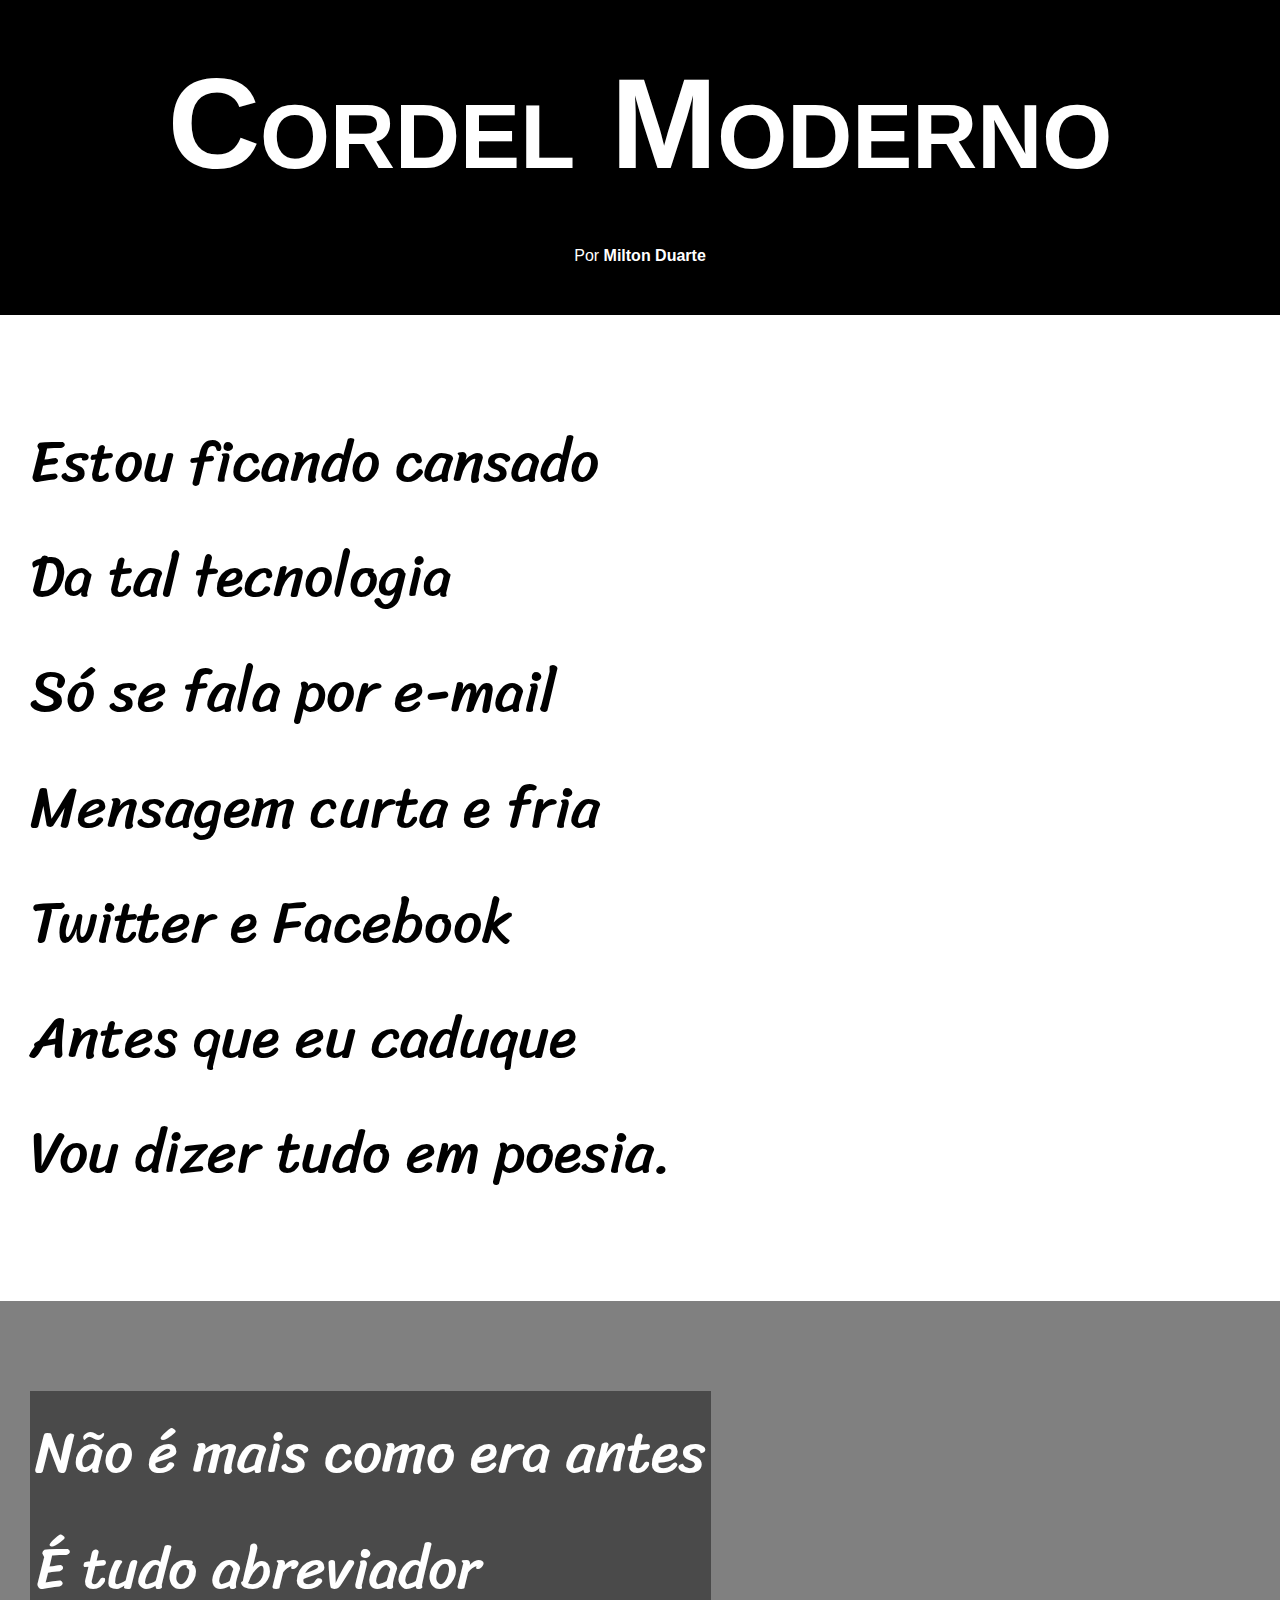
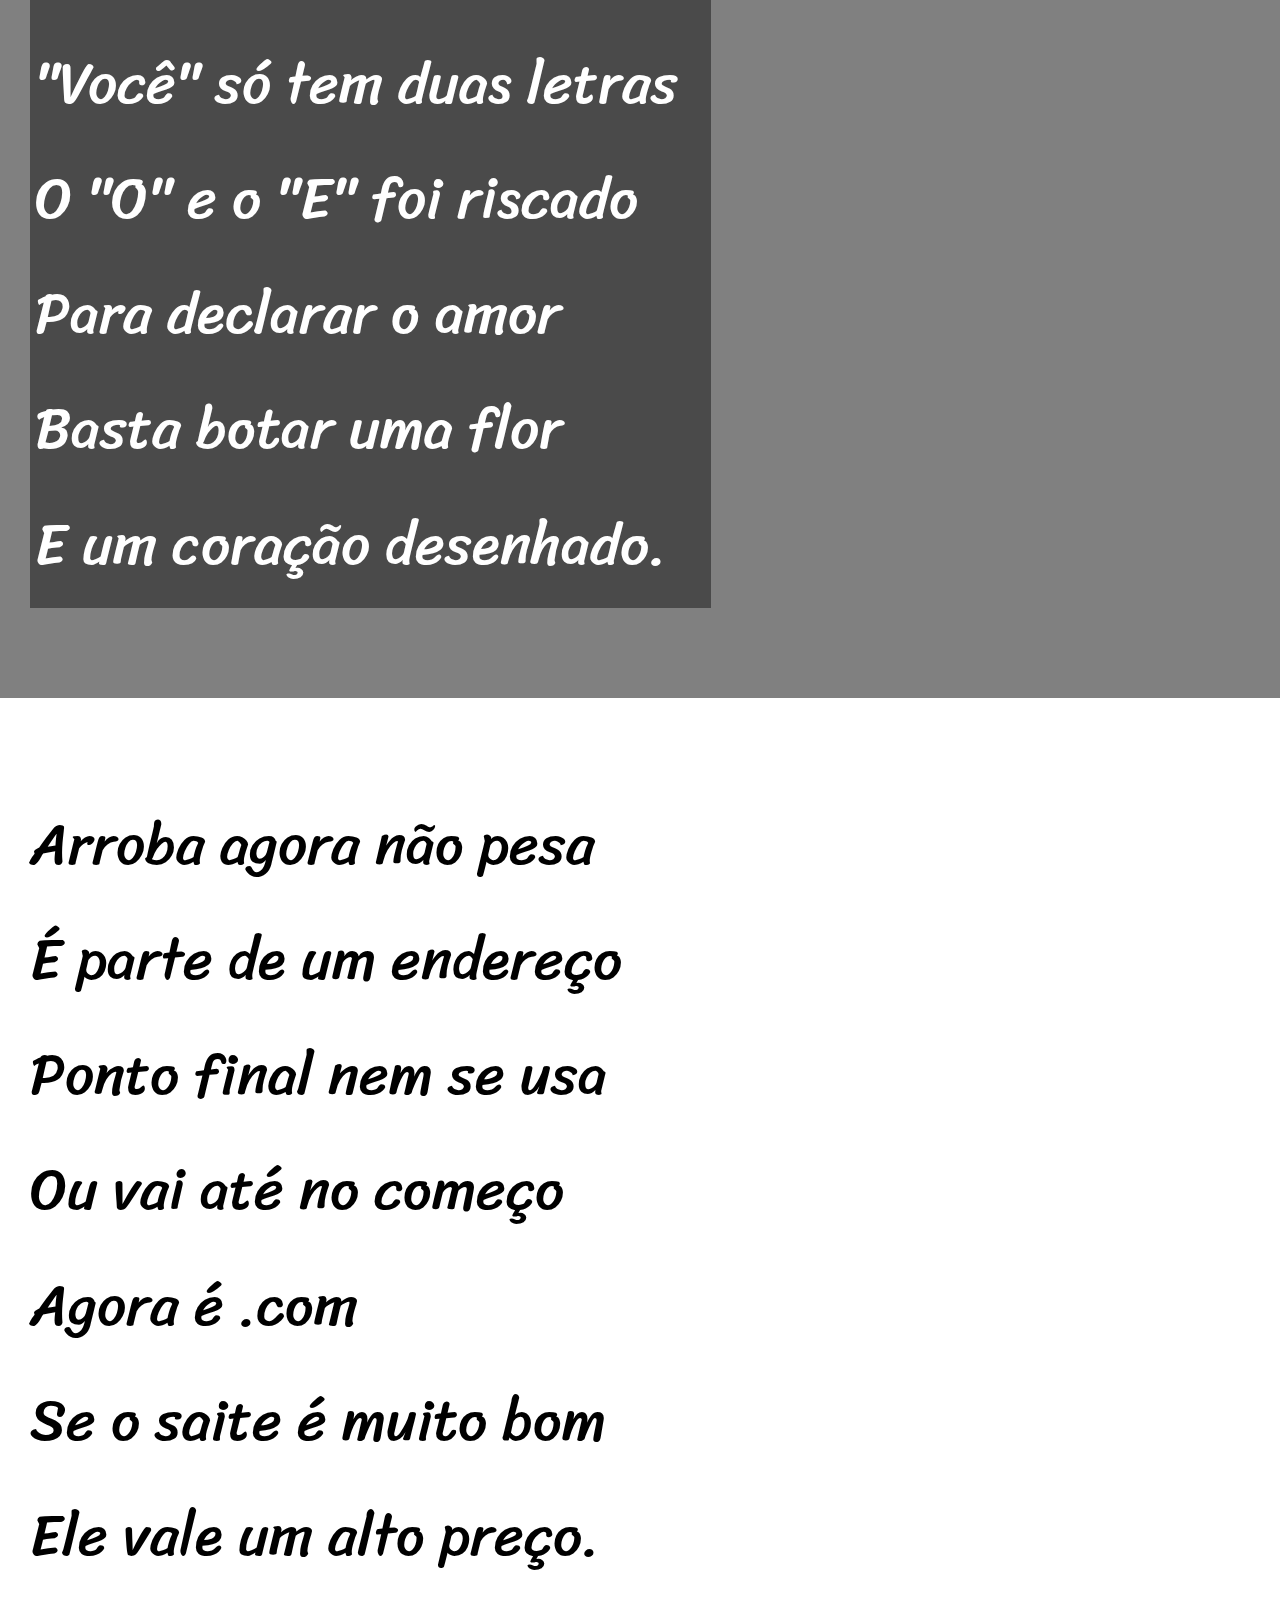
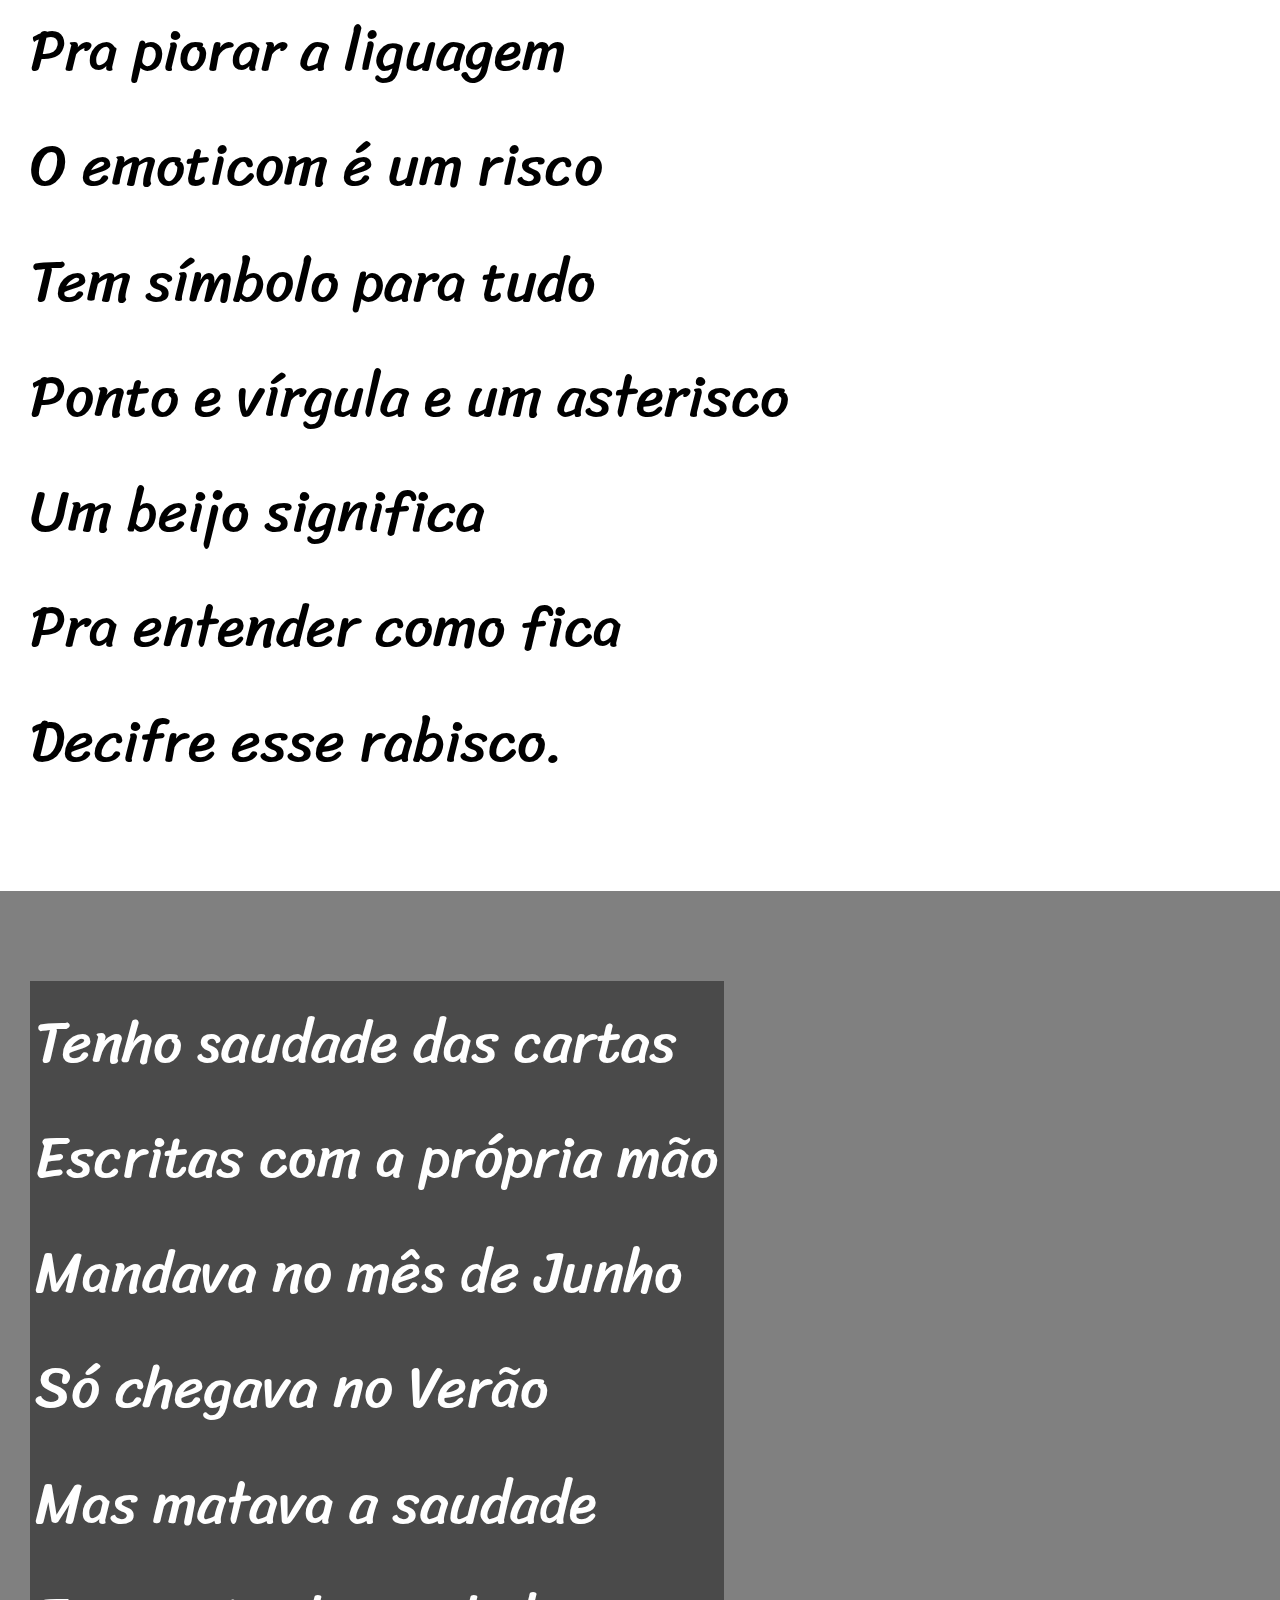
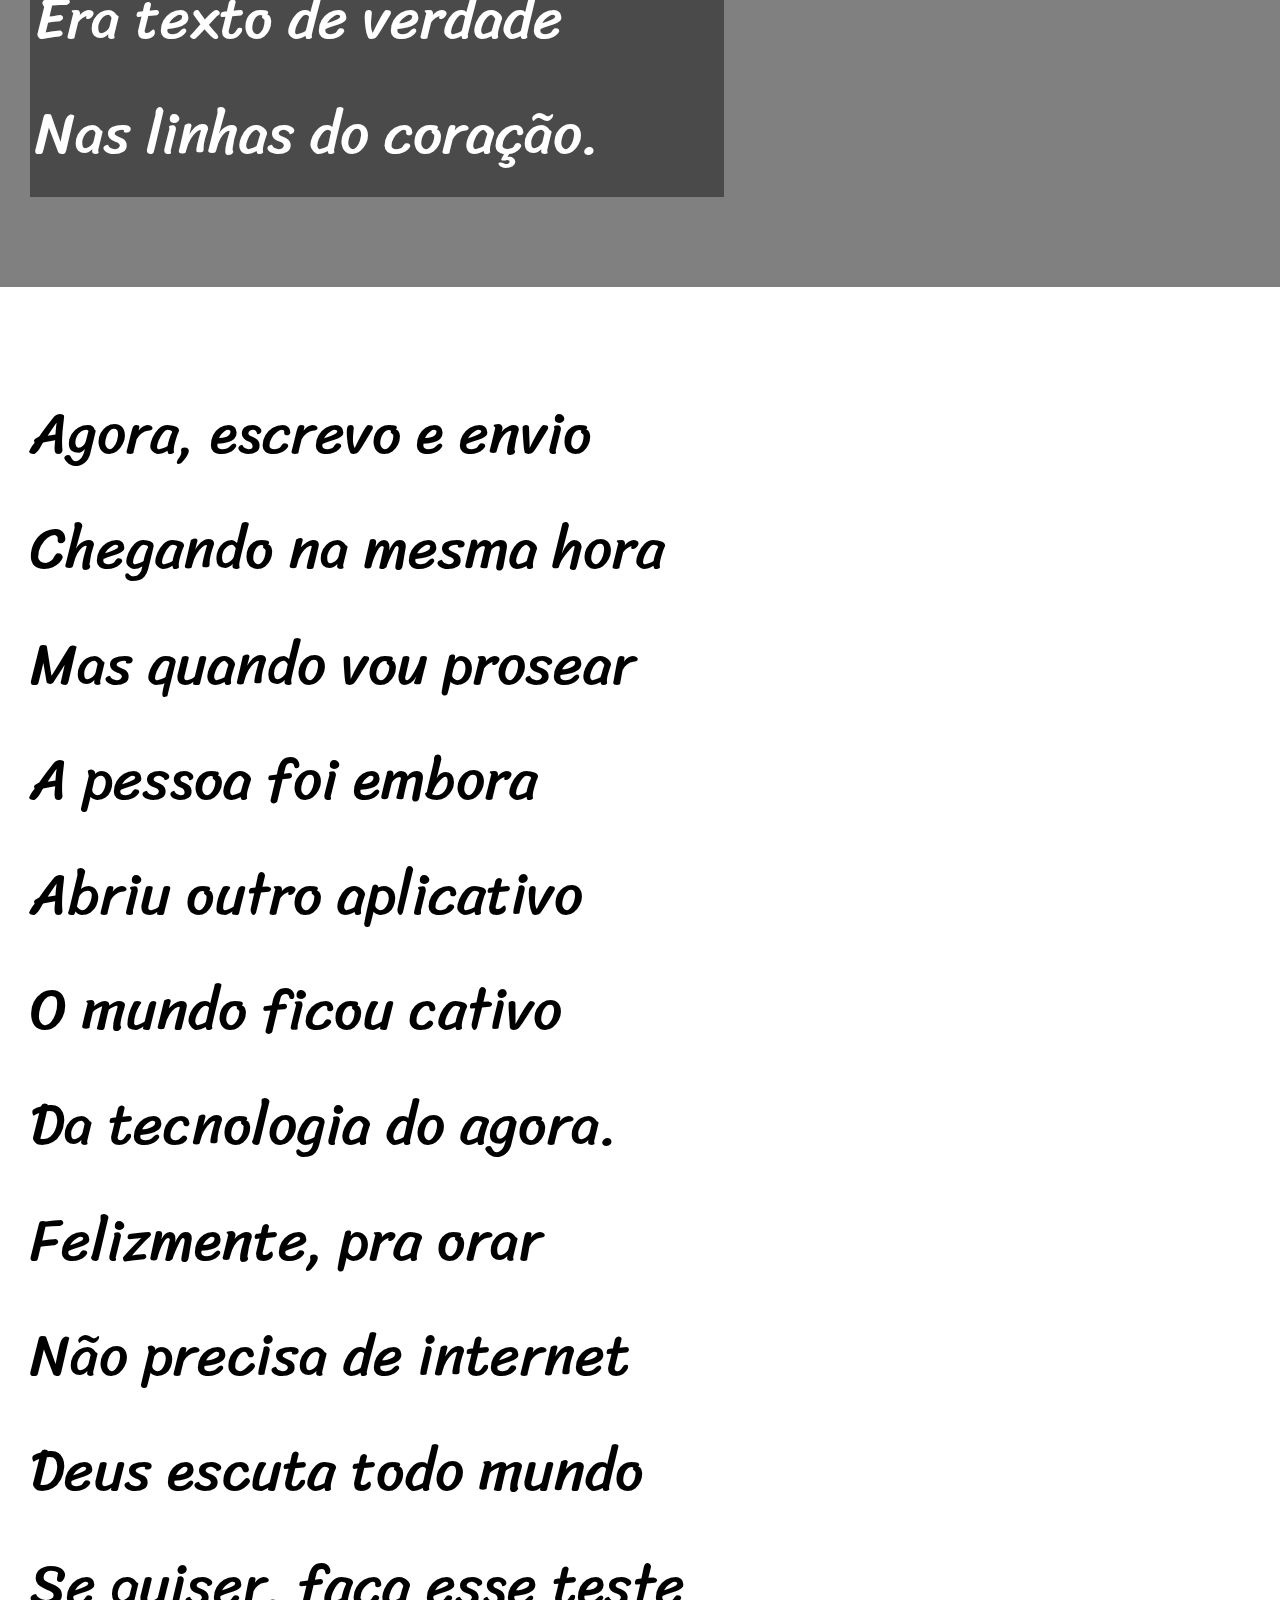
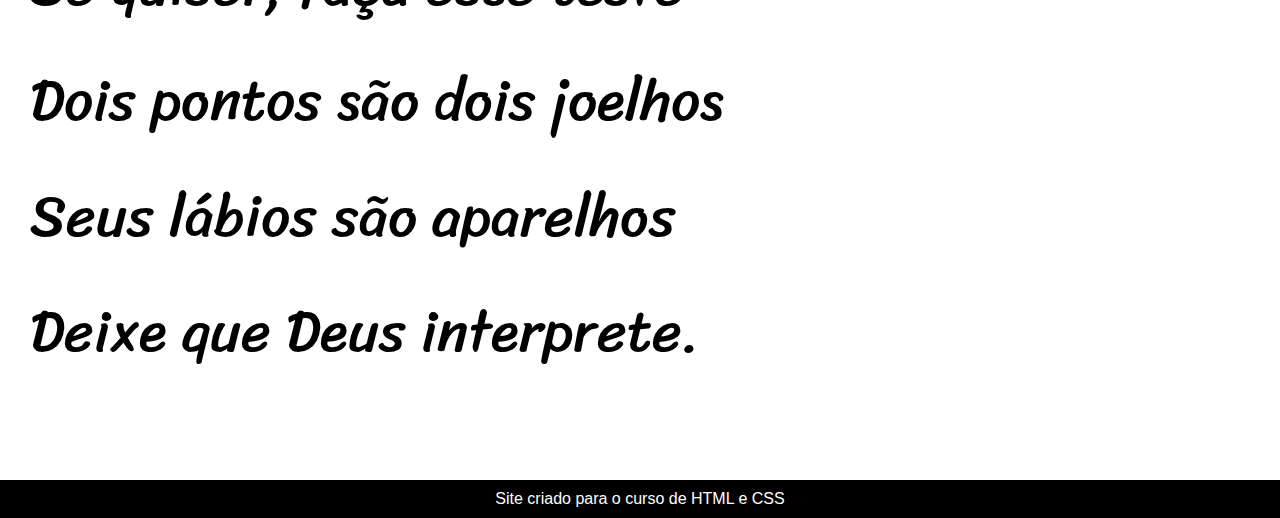
==== Cordel/index.html @ 6c80da90 "atualizado" ====
<!DOCTYPE html>
<html lang="pt-br">
<head>
    <meta charset="UTF-8">
    <meta name="viewport" content="width=device-width, initial-scale=1.0">
    <title>Cordel de tecnologia</title>
<link rel="stylesheet" href="style.css">

</head>
<body>
    <header>
        <h1>Cordel Moderno</h1>
        <p>Por <a href="https://www.recantodasletras.com.br/poesias/3186743">Milton Duarte</a></p>
    </header>
  <section class="normal">
      
      <p>
          Estou ficando cansado <br>
          Da tal tecnologia <br>
          Só se fala por e-mail <br>
          Mensagem curta e fria <br>
          Twitter e Facebook <br>
          Antes que eu caduque <br>
          Vou dizer tudo em poesia. <br>
      </p>
  </section>
    
    
    <section class="imagem">
        <p>
            Não é mais como era antes <br>
            É tudo abreviador <br>
            "Você" só tem duas letras <br>
            O "O" e o "E" foi riscado <br>
            Para declarar o amor <br>
            Basta botar uma flor <br>
            E um coração desenhado. <br>
        </p>
    </section>
    
    
   <section class="normal">
       <p>
           
           Arroba agora não pesa <br>
           É parte de um endereço <br>
           Ponto final nem se usa <br>
           Ou vai até no começo <br>
           Agora é .com <br>
           Se o saite é muito bom <br>
           Ele vale um alto preço. <br>
       </p>
       <p>
           
           Pra piorar a liguagem <br>
           O emoticom é um risco <br>
           Tem símbolo para tudo <br>
           Ponto e vírgula e um asterisco <br>
           Um beijo significa <br>
           Pra entender como fica <br>
           Decifre esse rabisco. <br>
       </p>
       
   </section>
   
  <section class="imagem">
      
      <p>
          Tenho saudade das cartas <br>
          Escritas com a própria mão <br>
          Mandava no mês de Junho <br>
          Só chegava no Verão <br>
          Mas matava a saudade <br>
          Era texto de verdade <br>
          Nas linhas do coração. <br>
      </p>
  </section>
    

    
    <section class="normal">
        <p>
            Agora, escrevo e envio <br>
            Chegando na mesma hora <br>
            Mas quando vou prosear <br>
            A pessoa foi embora <br>
            Abriu outro aplicativo <br>
            O mundo ficou cativo <br>
            Da tecnologia do agora. <br>
        </p>
        <p class="normal">
            
            Felizmente, pra orar <br>
            Não precisa de internet <br>
            Deus escuta todo mundo <br>
            Se quiser, faça esse teste <br>
            Dois pontos são dois joelhos <br>
            Seus lábios são aparelhos <br>
            Deixe que Deus interprete. <br>
        </p>
    </section>

    <footer>
        <p>Site criado para o curso de HTML e CSS</p>
    </footer>
</body>
</html>
---- Cordel/style.css ----
@import url('https://fonts.googleapis.com/css2?family=Passion+One:wght@400;700;900&display=swap');



@import url('https://fonts.googleapis.com/css2?family=Passion+One:wght@400;700;900&family=Sriracha&display=swap');



:root{
    --fonte2:"Passion One", sans-serif;
    --fonte3:"Sriracha", system-ui;
}


*{
    margin: 0px;
    padding: 0px;
}


body{
   min-height: 100vh;
    background-color: darkgrey;
font-family: Verdana, Geneva, Tahoma, sans-serif;
}

header{
    background-color: black;
    color: white;
    text-align: center;
}

header >h1{
    padding: 50px;
    font-variant: small-caps;
    font-family: Verdana, Geneva, Tahoma, sans-serif;
    font-size: 10vw;

}

header >p{
    padding-bottom: 50px;
}

a{
    color: white;
    text-decoration: none;
    font-weight: bolder;
}

header a:hover{
    text-decoration: underline;
}

section{
    padding-top: 10vh;
    padding-bottom: 10vh;
    line-height: 2em;
    padding-left: 30px;
font-family: var(--fonte3);
font-size: 4.5vw;
}
    


section.normal{
    background-color: white;
    color: black;
}

section.imagem{
    background-color: gray;
    color: white;

}

section.imagem > p{
   display: inline-block;
    background-color: rgba(0, 0, 0, 0.418);
    padding: 5px;
}

p.normal{
    background-color: white;
    color: black;
}
footer{
    background-color: black;
    color: white;
    text-align: center;
    padding: 10px;
}
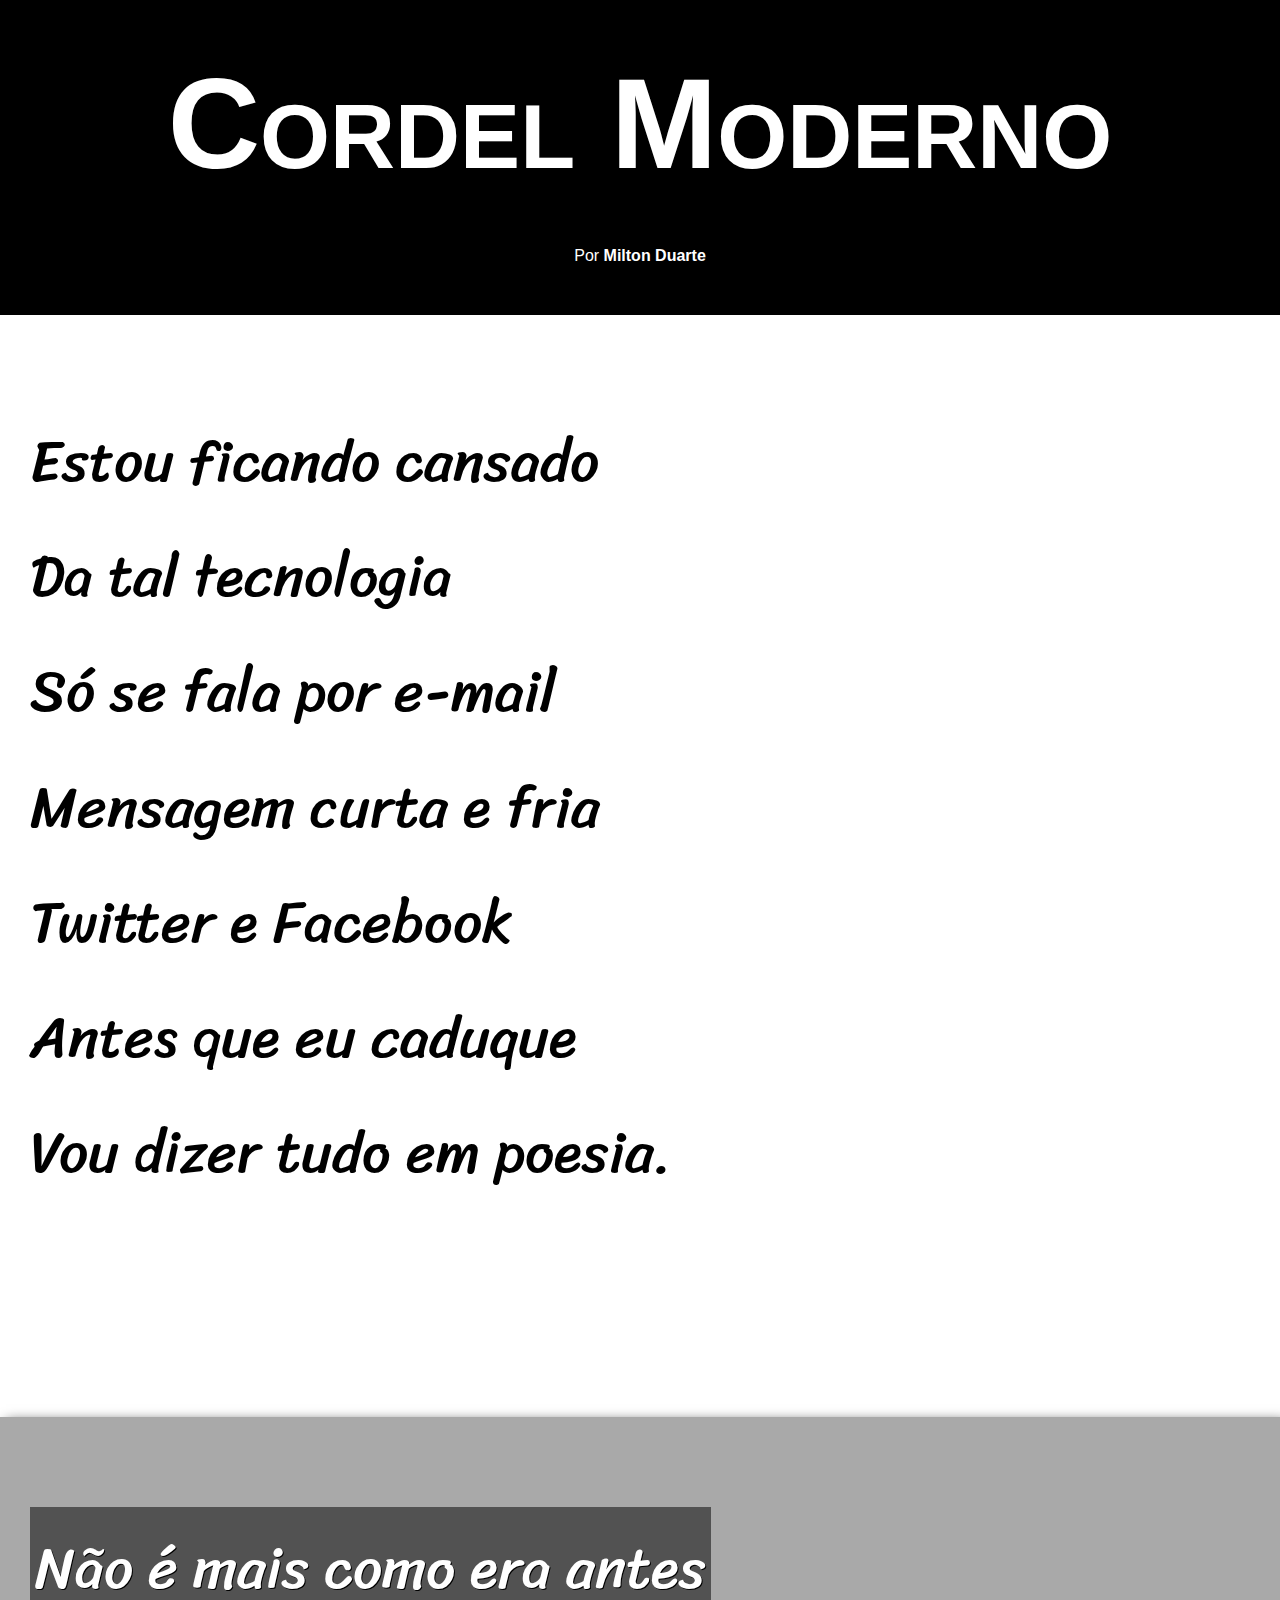
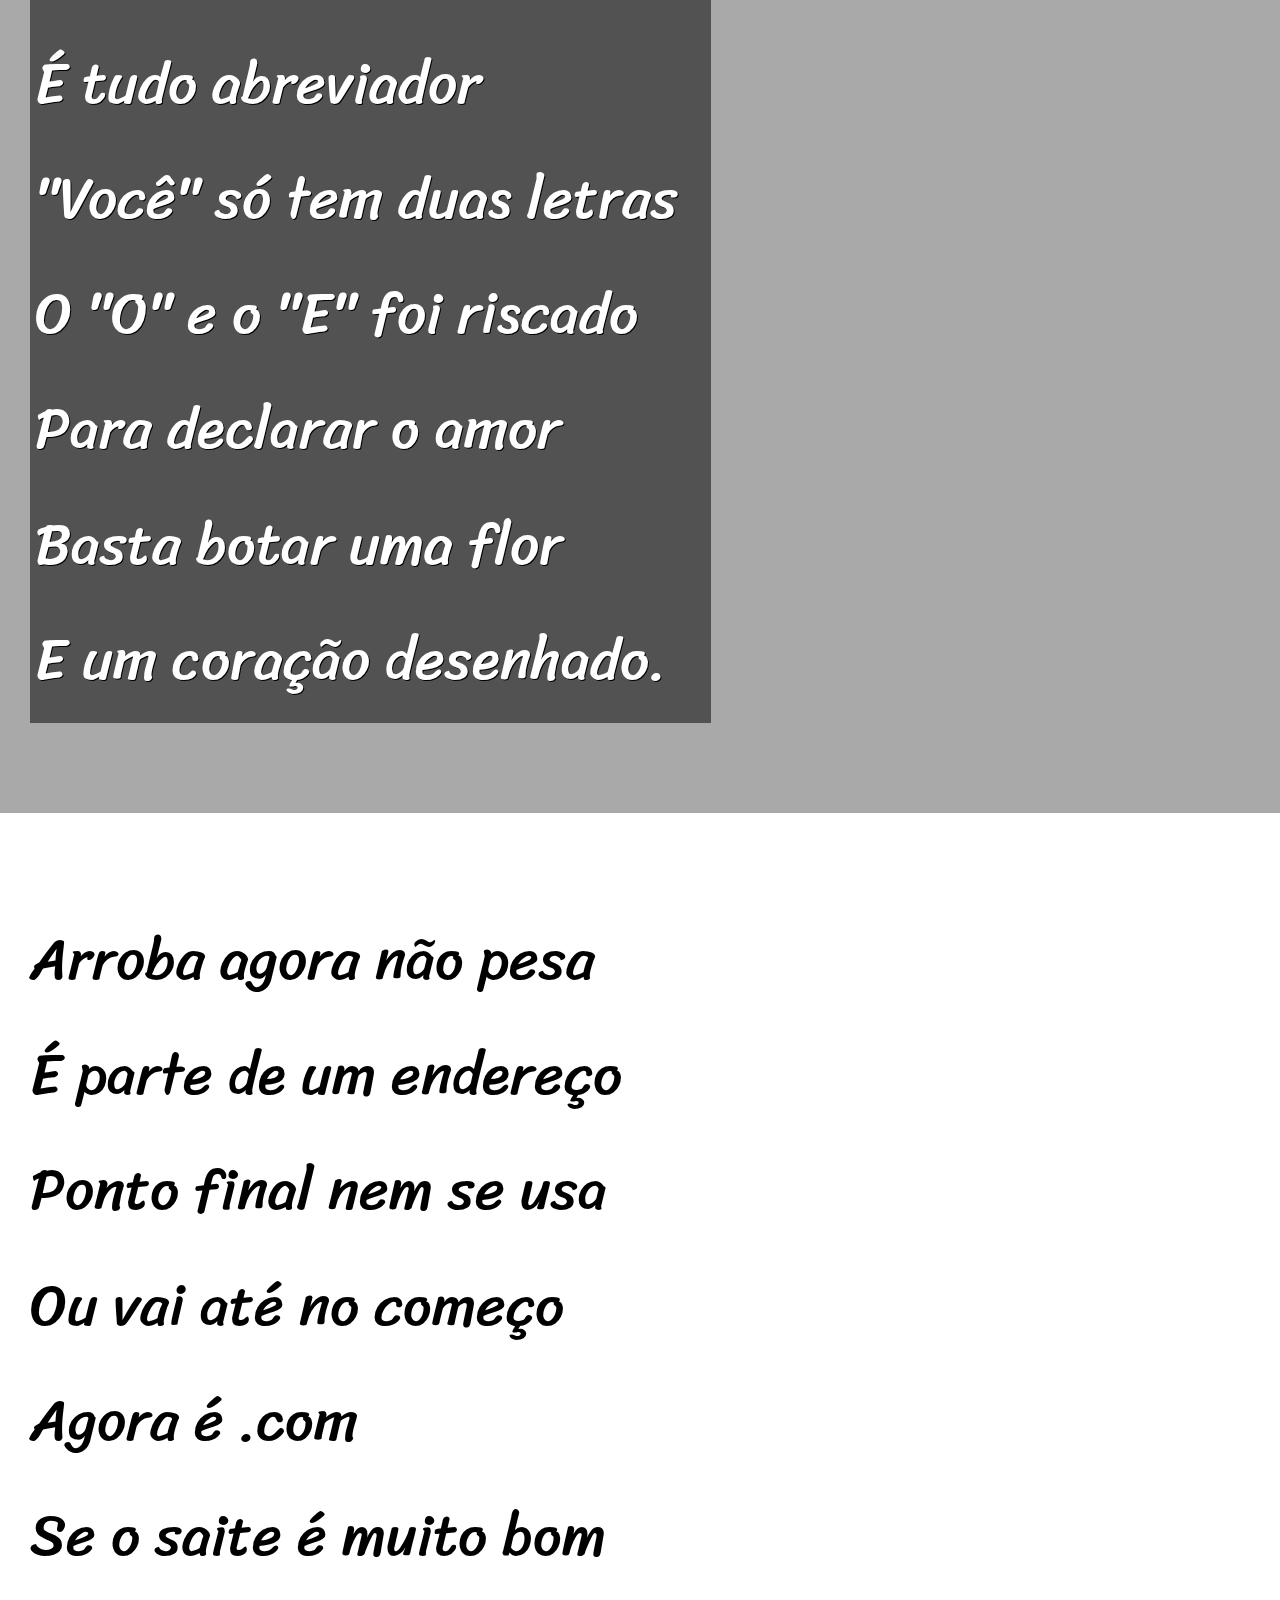
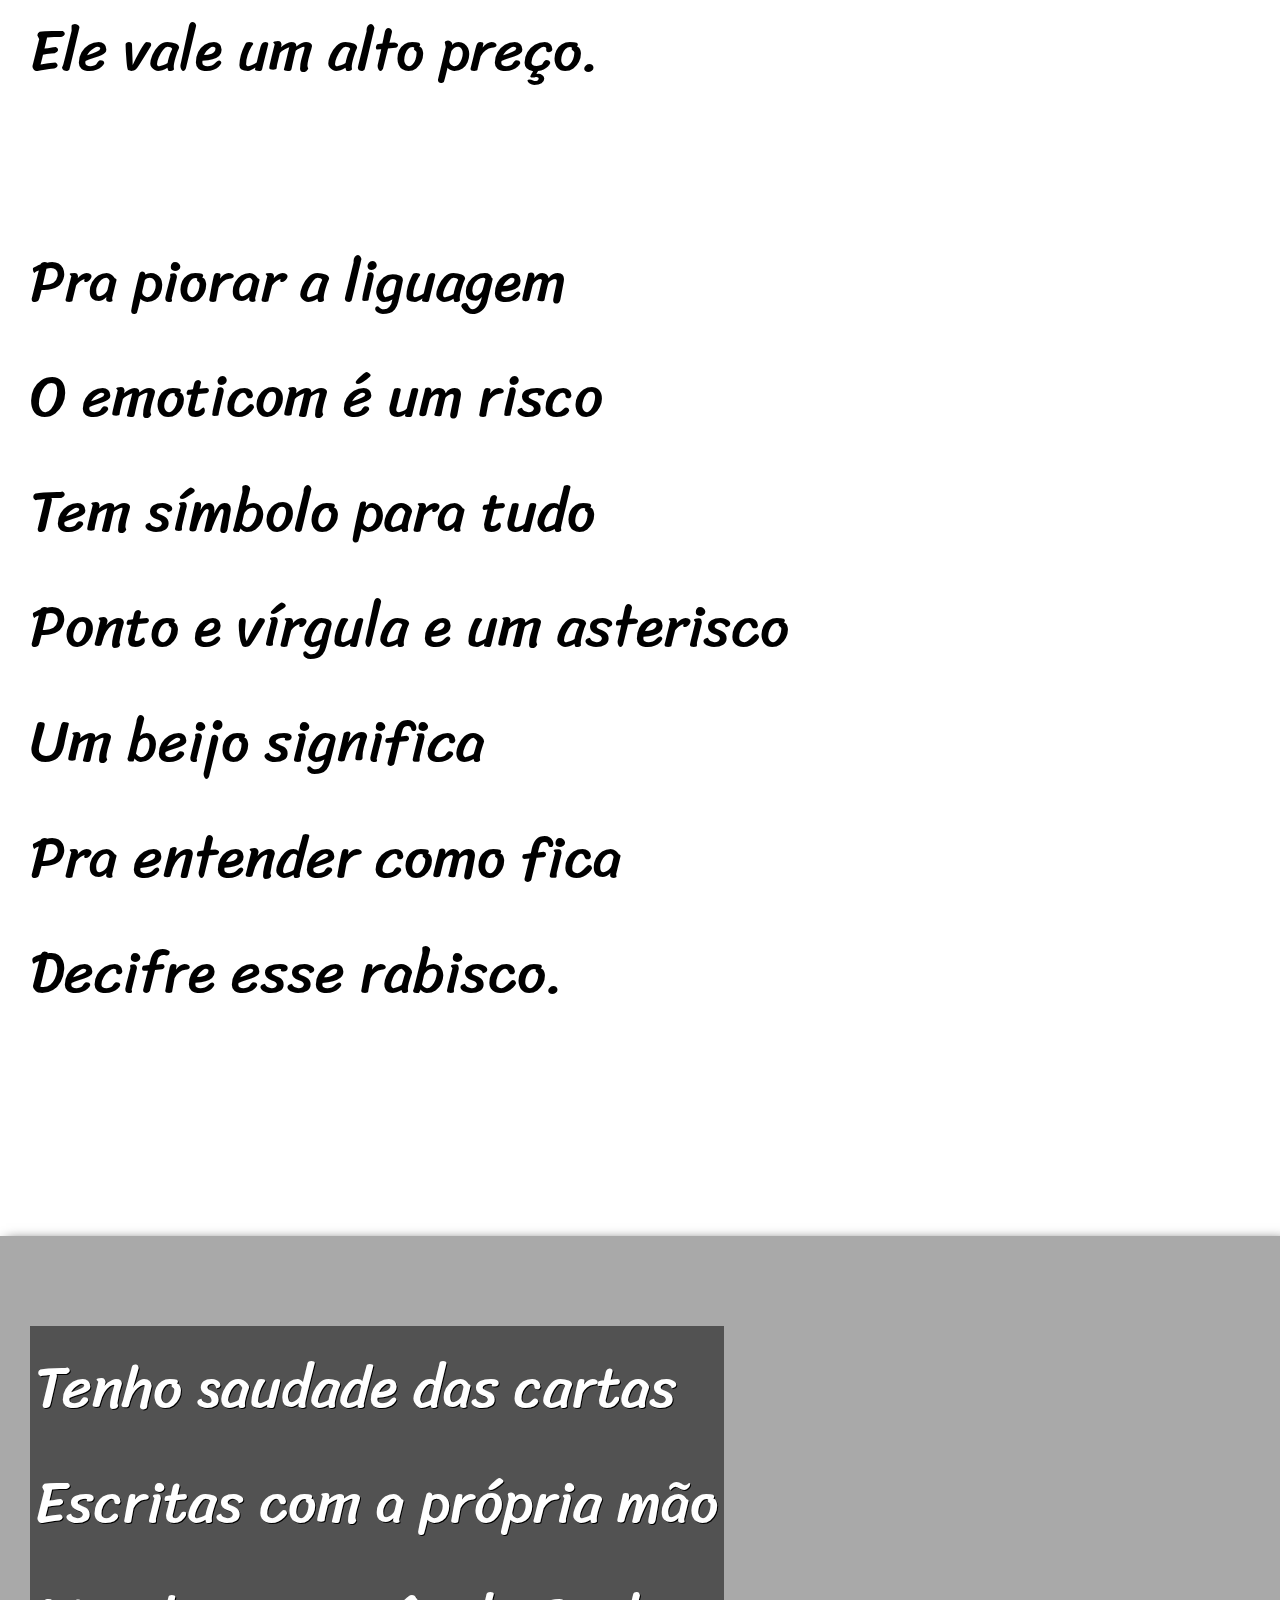
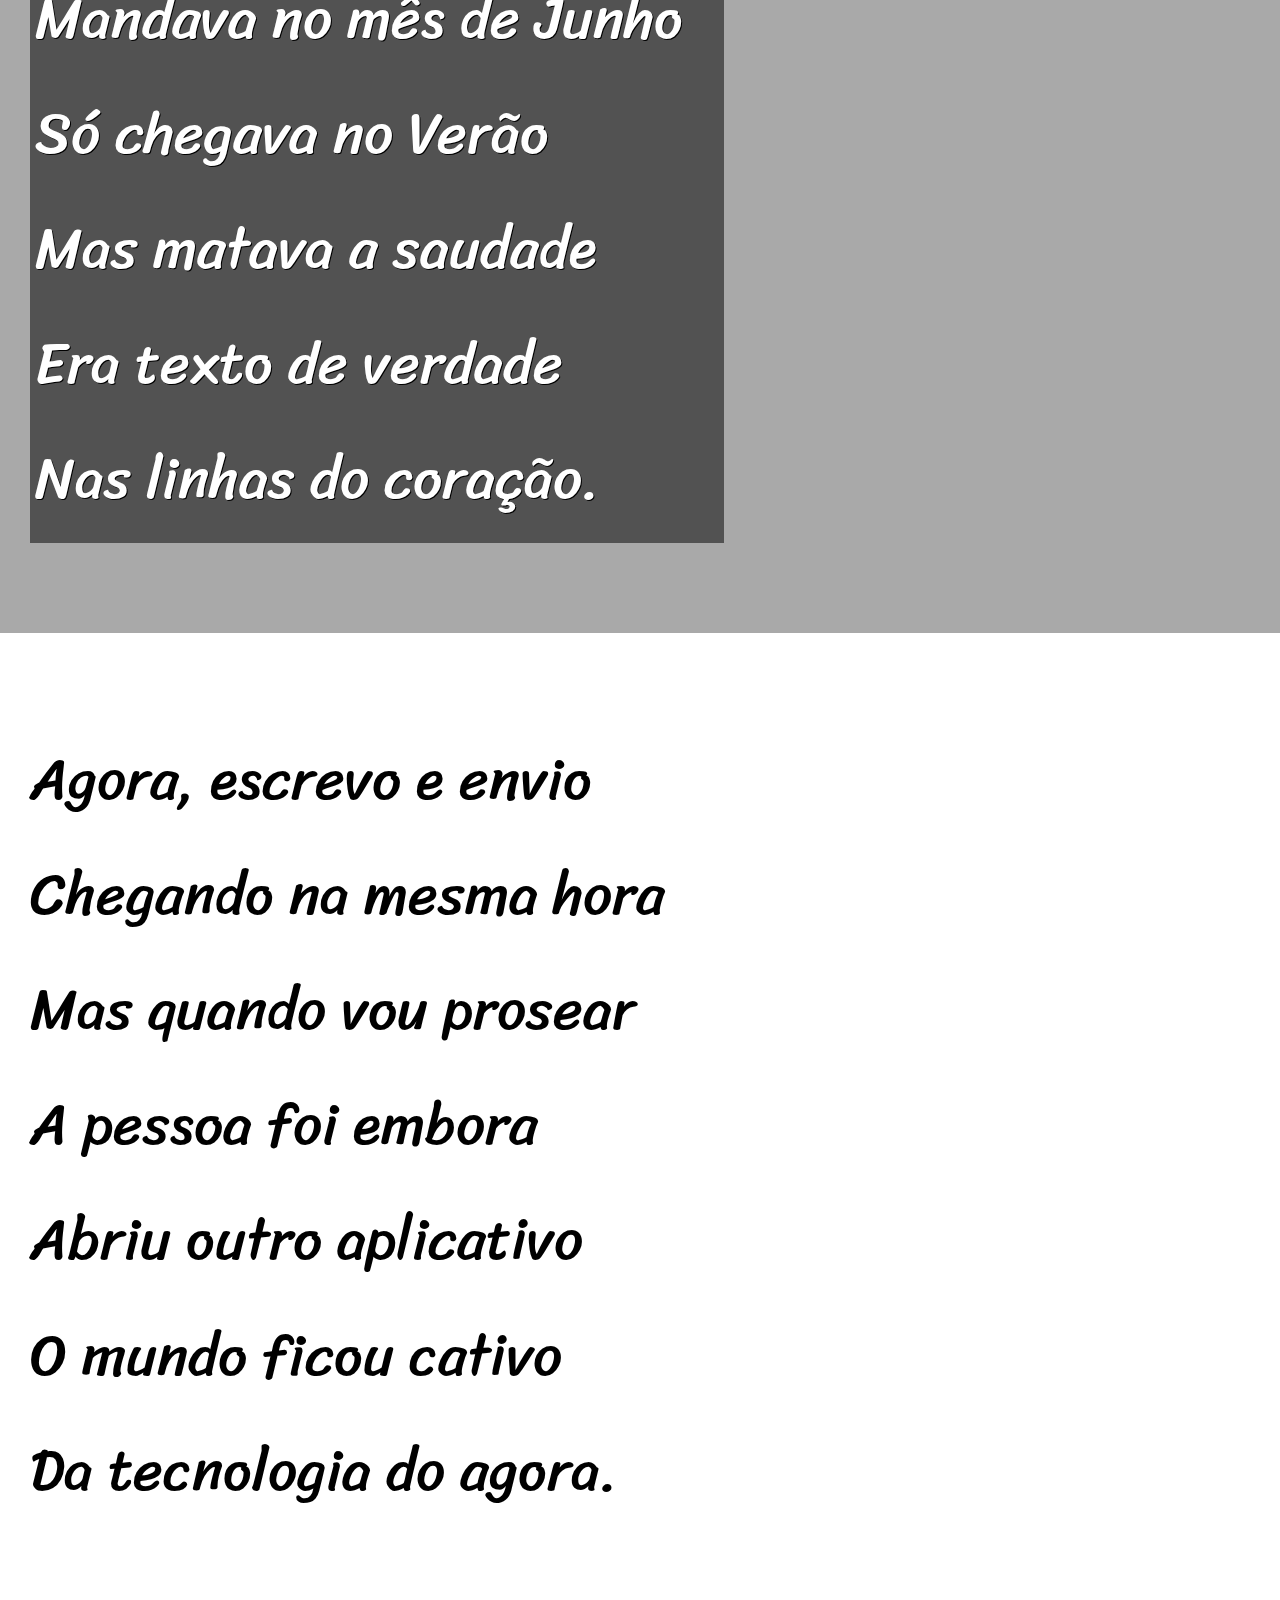
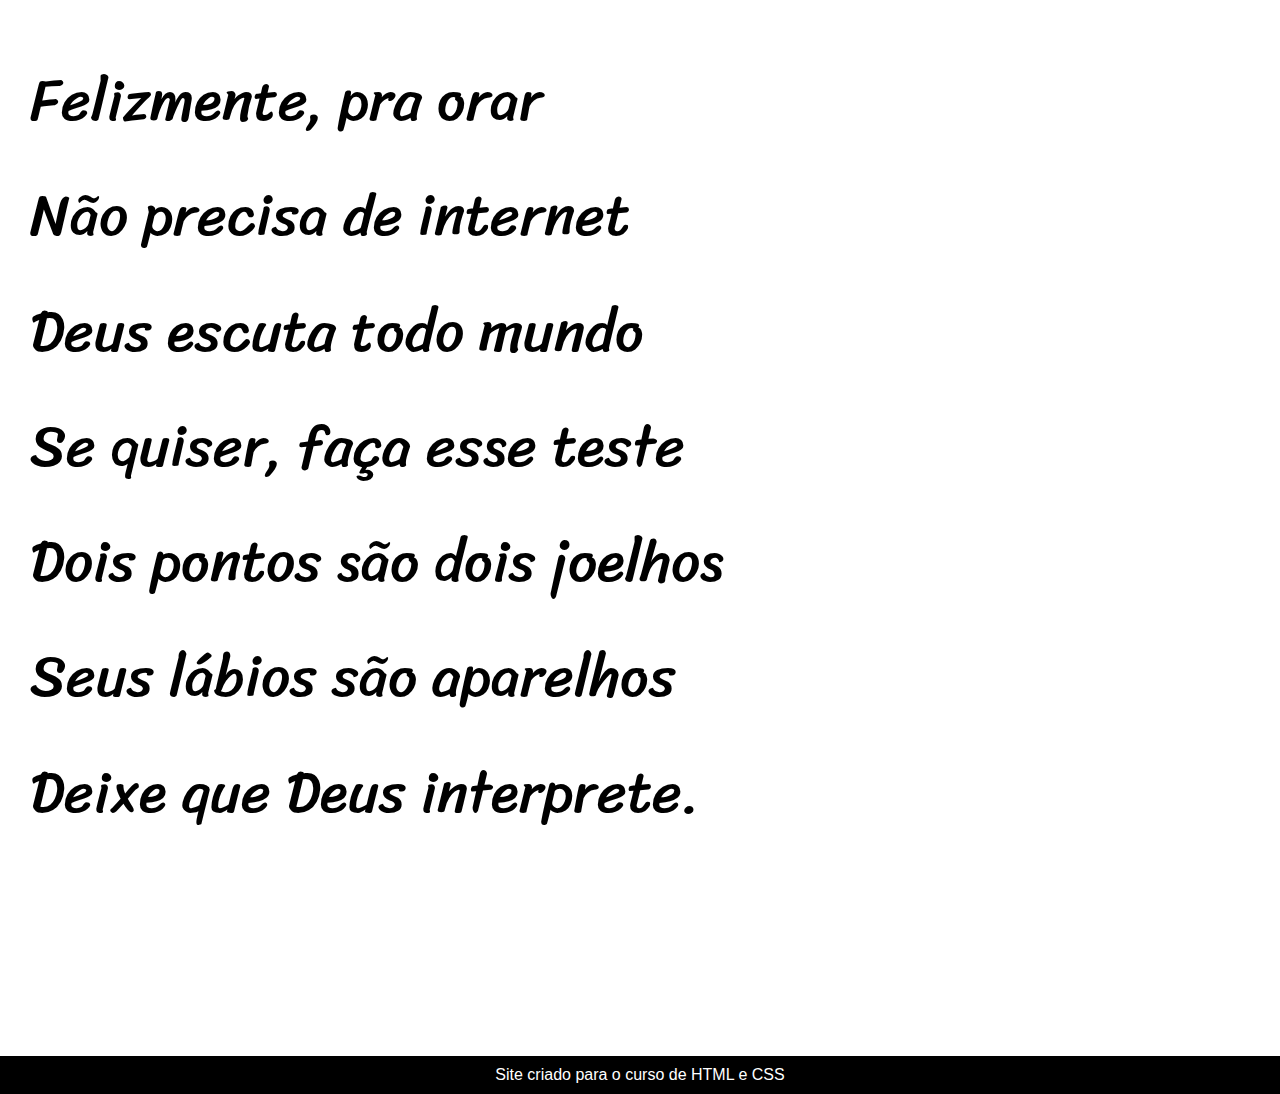
==== commit 3a47e9be: "projeto finalizado" ====
--- a/Cordel/index.html
+++ b/Cordel/index.html
@@ -26,7 +26,7 @@
   </section>
     
     
-    <section class="imagem">
+    <section class="imagem"  id="img01">
         <p>
             Não é mais como era antes <br>
             É tudo abreviador <br>
@@ -63,7 +63,7 @@
        
    </section>
    
-  <section class="imagem">
+  <section class="imagem"  id="img02">
       
       <p>
           Tenho saudade das cartas <br>
--- a/Cordel/style.css
+++ b/Cordel/style.css
@@ -71,16 +71,37 @@
     color: black;
 }
 
+section >p{
+    padding-bottom: 2em;
+}
+
+
 section.imagem{
     background-color: gray;
     color: white;
-
+box-shadow: 6px 6px 13px 0px black;
+background-attachment: fixed;
 }
 
 section.imagem > p{
    display: inline-block;
-    background-color: rgba(0, 0, 0, 0.418);
+    background-color: rgba(0, 0, 0, 0.514);
     padding: 5px;
+   text-shadow: 1px 1px 0px black;
+}
+
+section#img01{
+    background: url(https://img.freepik.com/fotos-premium/um-fundo-colorido-com-um-fundo-colorido_875755-9.jpg);
+    background-position: right center;
+    background-size: cover;
+    background-attachment: fixed;
+}
+
+section#img02{
+    background: url(https://papeldeparededigital.com.br/2094-large_default/papel-de-parede-floral-flores-brancas-fundo-rosa.jpg);
+background-size: cover;
+    background-position: right center;
+    background-attachment: fixed;
 }
 
 p.normal{
